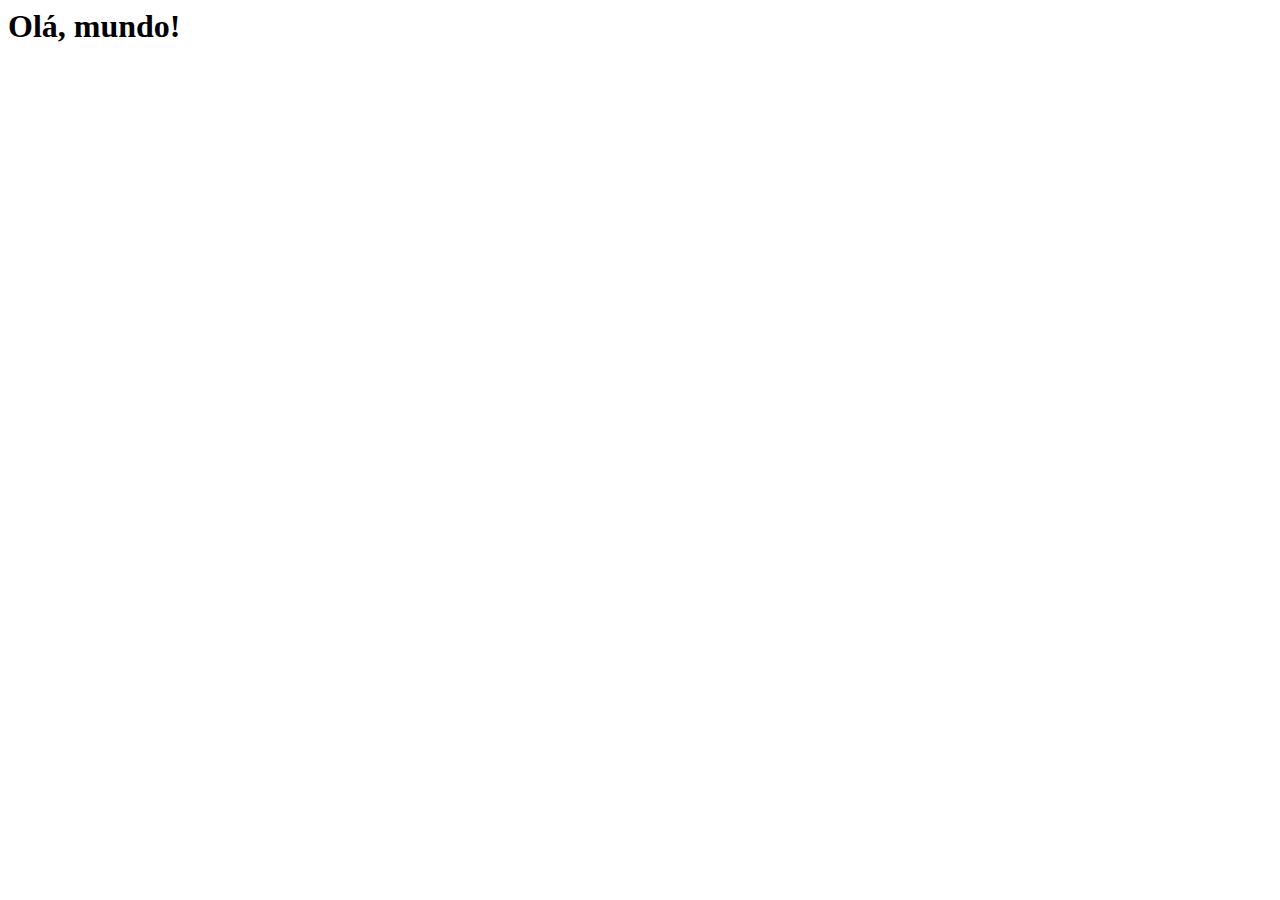
==== index.html @ 0a467334 "Estas são as fotos do projeto." ====
<html lang="pt-ao">
<head>
    <meta charset="UTF-8">
    <meta name="viewport" content="width=device-width, initial-scale=1.0">
    <title>Redes Socias</title>
</head>
<body>
    <h1>Olá, mundo!</h1>
</body>
</html>
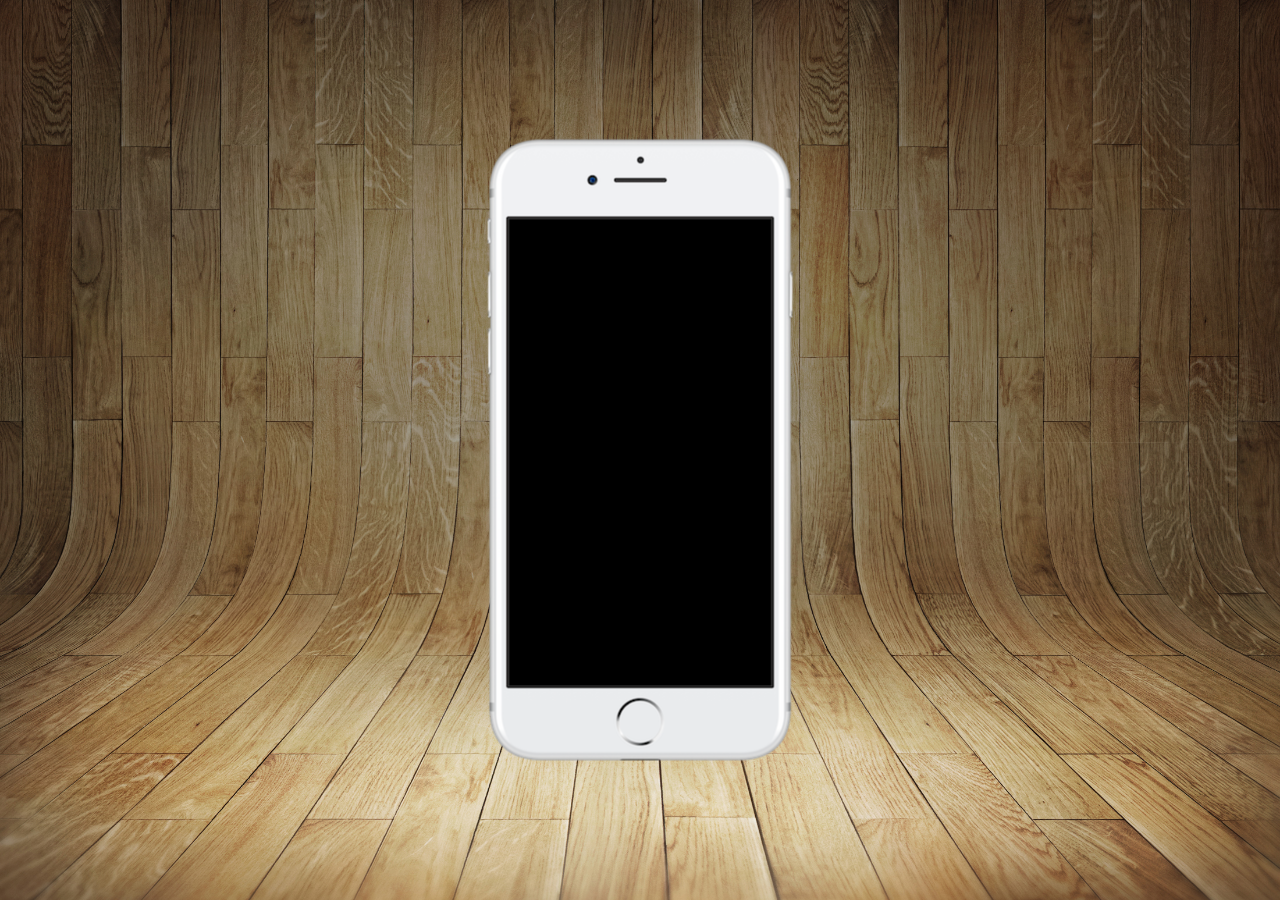
==== commit 183e3abb: "Criando a página inicial do projeto" ====
--- a/index.html
+++ b/index.html
@@ -3,8 +3,16 @@
     <meta charset="UTF-8">
     <meta name="viewport" content="width=device-width, initial-scale=1.0">
     <title>Redes Socias</title>
+    <link rel="stylesheet" href="estilos/style.css">
 </head>
 <body>
-    <h1>Olá, mundo!</h1>
+   <main>
+    <section id="telefone">
+
+    </section>
+    <section id="redes-sociais">
+
+    </section>
+   </main>
 </body>
 </html>--- a/estilos/style.css
+++ b/estilos/style.css
@@ -0,0 +1,43 @@
+@charset "UTF-8";
+
+*{
+    margin: 0px;
+    padding: 0px;
+    font-family: Arial, Helvetica, sans-serif;
+}
+
+
+
+html, body{
+    height: 100vh;
+    width: 100vw;
+    background-color: black;
+}
+
+
+
+body{
+    background: url('../imagens/fundo-madeira.jpg') no-repeat top center;
+    background-size: cover;
+    background-attachment: fixed;
+}
+
+
+main{
+    position: relative;
+    height: 100vh;
+}
+
+
+section#telefone{
+    position: absolute;
+    top: 50%;
+    left: 50%;
+    height: 627px;
+    width: 311px;
+    transform: translate(-50%, -50%);
+    background:  url('../imagens/frame-iphone.png') no-repeat;
+    background-attachment: fixed;
+    
+
+}
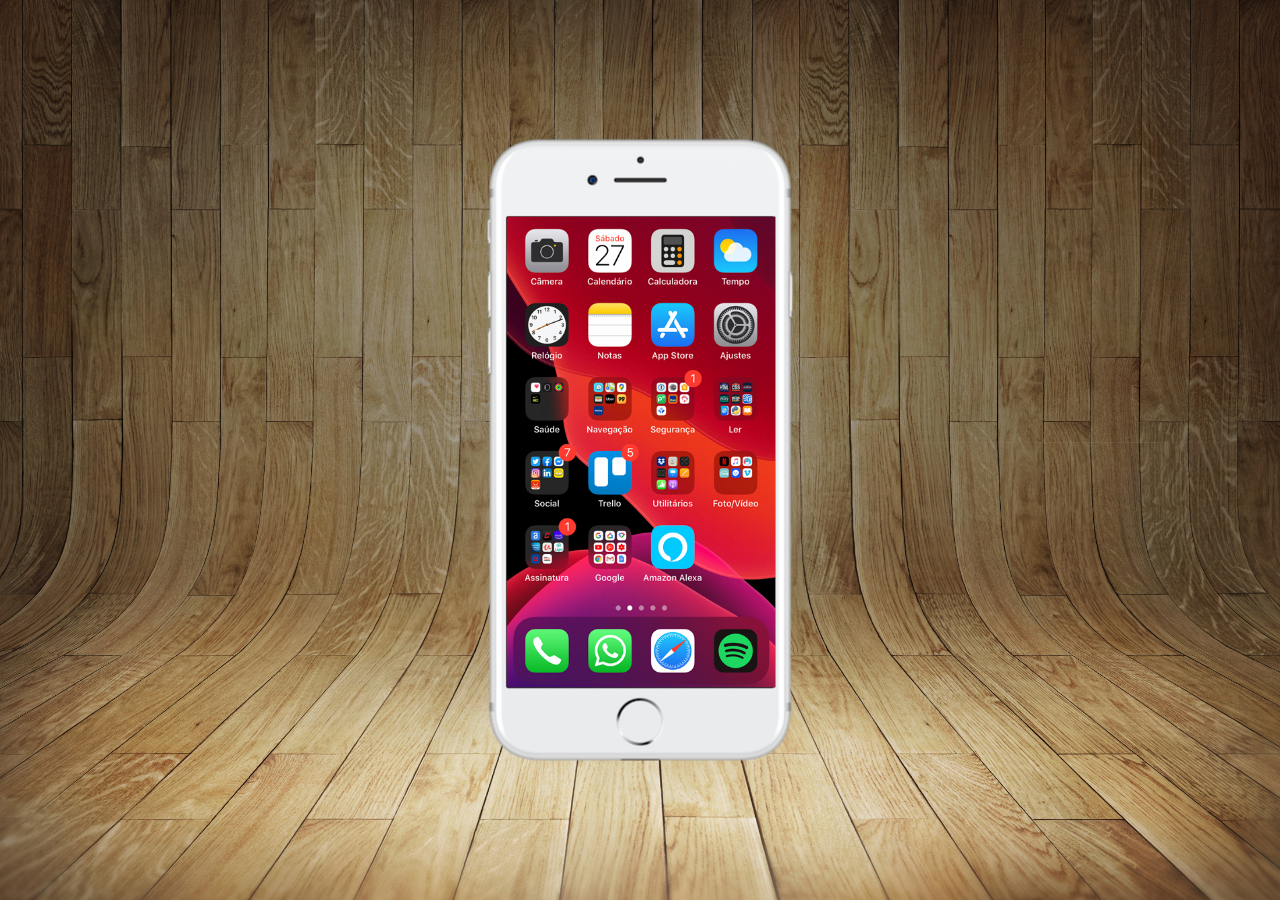
==== commit 2d626d30: "Posicionando o conteúdo do site" ====
--- a/index.html
+++ b/index.html
@@ -8,7 +8,7 @@
 <body>
    <main>
     <section id="telefone">
-
+        <iframe src="home.html" name="tela" id="tela" frameborder="0"></iframe>
     </section>
     <section id="redes-sociais">
 
--- a/estilos/style.css
+++ b/estilos/style.css
@@ -41,3 +41,12 @@
     
 
 }
+
+
+iframe#tela{
+    position: relative;
+    top: 80px;
+    left: 22px;
+    width: 269px;
+    height: 471px;
+}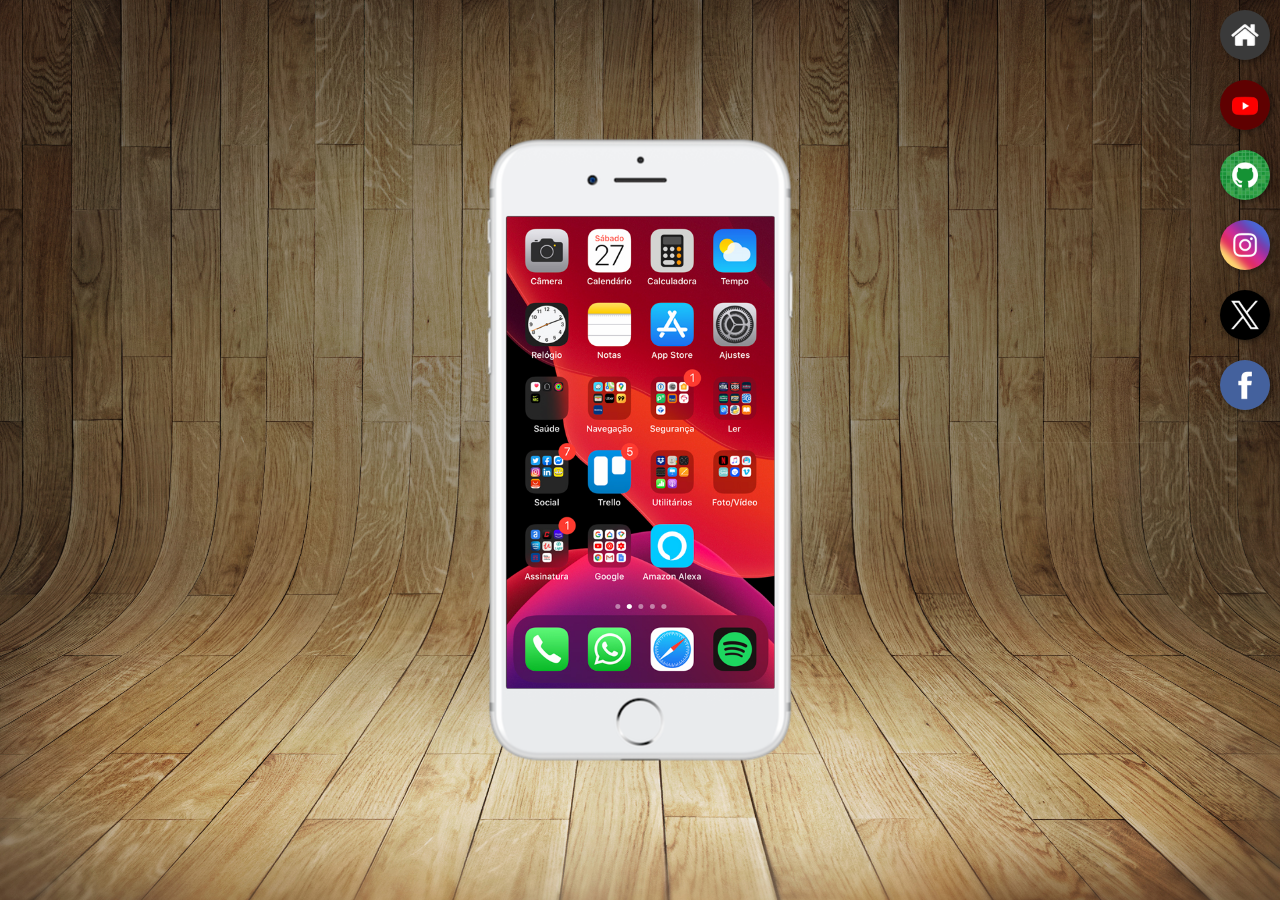
==== commit 904a23d4: "Criando botões para rede social" ====
--- a/index.html
+++ b/index.html
@@ -8,10 +8,28 @@
 <body>
    <main>
     <section id="telefone">
-        <iframe src="home.html" name="tela" id="tela" frameborder="0"></iframe>
+        <iframe src="home.html" name="tela" id="tela" frameborder="0">
+            Seu navegador não é compatível com isso
+        </iframe>
     </section>
     <section id="redes-sociais">
+        <a href="#" target="tela"> <img src="imagens/logo-home.jpg" alt="Home"></a> <br>
 
+
+        <a href="#" target="tela"> <img src="imagens/logo-youtube.jpg" alt="Youtube"></a> <br>
+
+
+        <a href="#" target="tela"> <img src="imagens/logo-github.jpg" alt="github"></a> <br>
+        
+
+
+        <a href="#" target="tela"> <img src="imagens/logo-instagram.jpg" alt="instagram"></a> <br>
+
+
+        <a href="#" target="tela"> <img src="imagens/logo-Twttr.jpg" alt="Twttr"></a> <br>
+
+
+        <a href="#" target="tela"> <img src="imagens/logo-facebook.jpg" alt="logo-facebook"></a>
     </section>
    </main>
 </body>
--- a/estilos/style.css
+++ b/estilos/style.css
@@ -47,6 +47,32 @@
     position: relative;
     top: 80px;
     left: 22px;
-    width: 269px;
-    height: 471px;
+    width: 268px;
+    height: 472px;
+}
+
+
+section#redes-sociais{
+    text-align: right;
+}
+
+
+
+
+section#redes-sociais img{
+    width: 50px;
+    border-radius: 50%;
+    margin: 10px;
+    box-shadow: 2px 2px 5px rgba(0, 0, 0, 0.404);
+    box-sizing: border-box;
+}
+
+
+
+section#redes-sociais img:hover{
+    border: 2px solid rgba(255, 255, 255, 0.637);
+    transform: translate(-3px, -3px);
+    box-shadow: 5px 5px 10px rgba(0, 0, 0, 0.623);
+    transition: .3s, border .4s;
+
 }